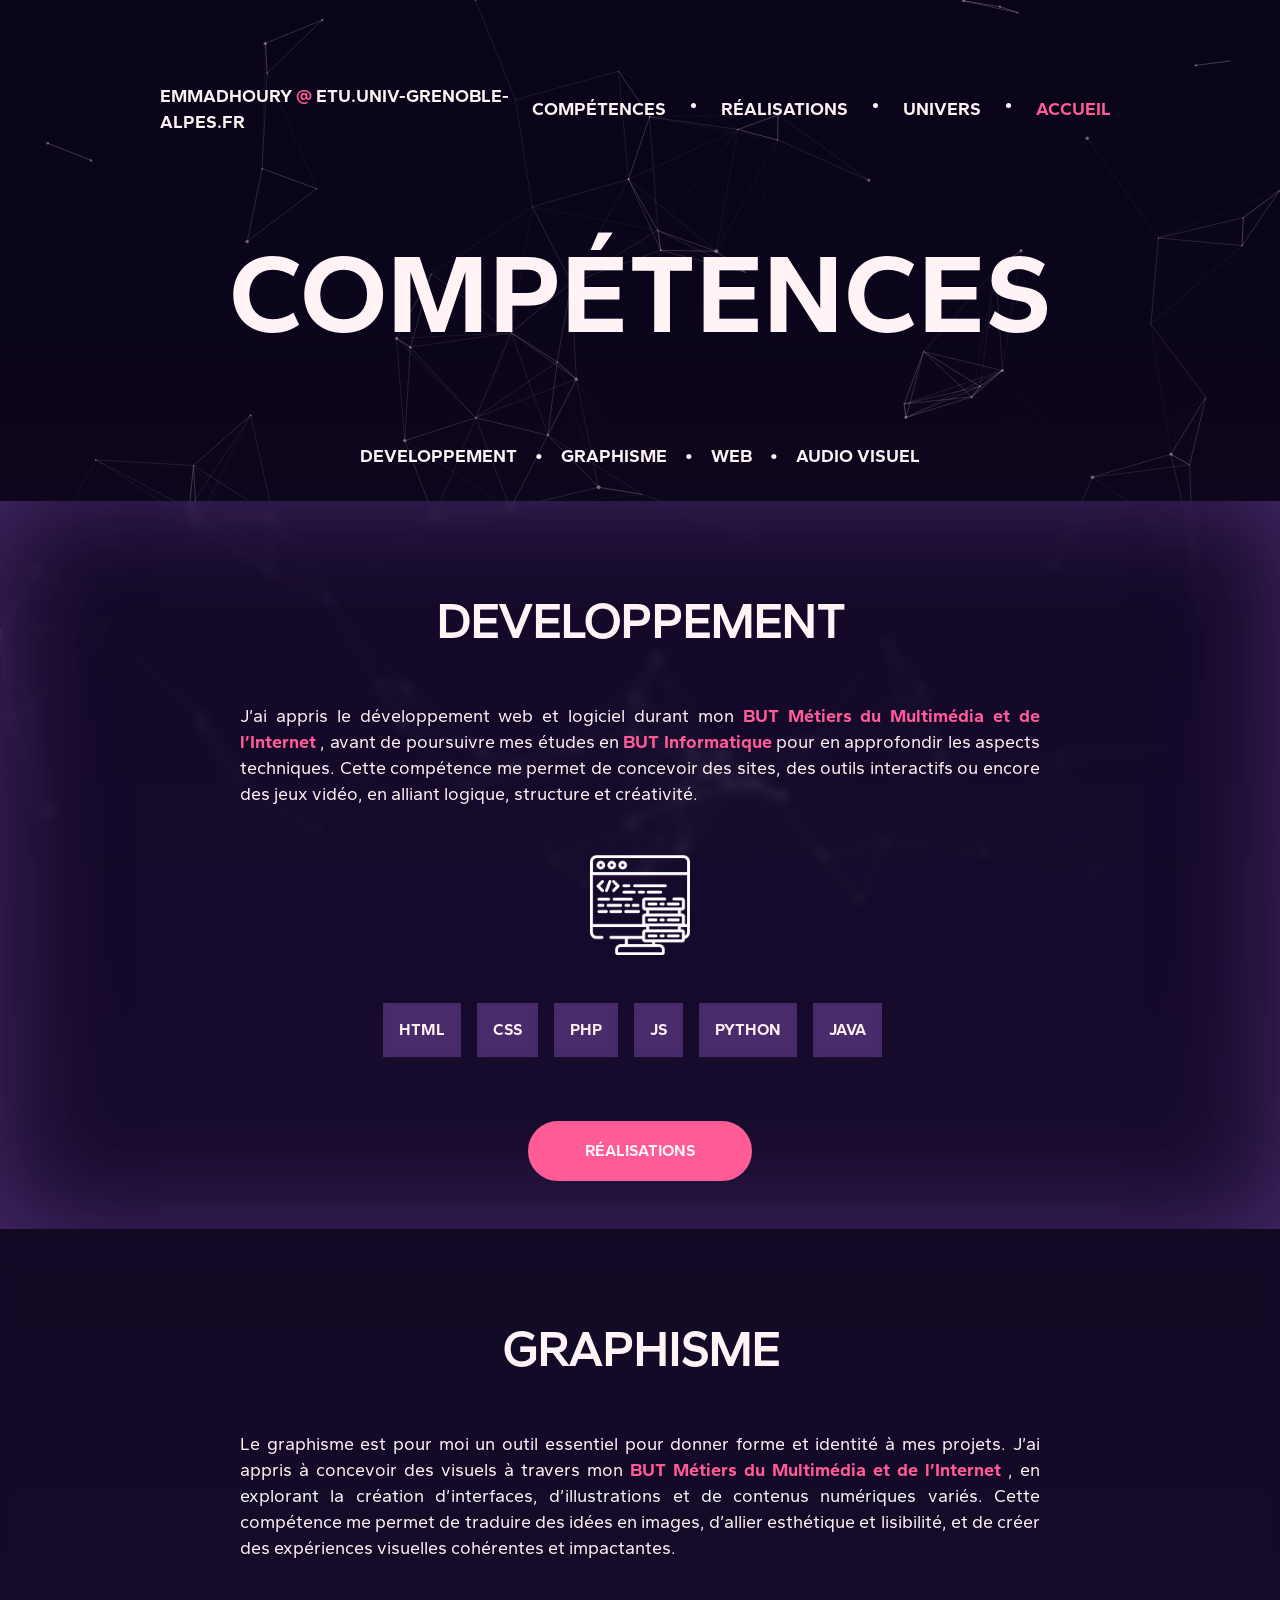
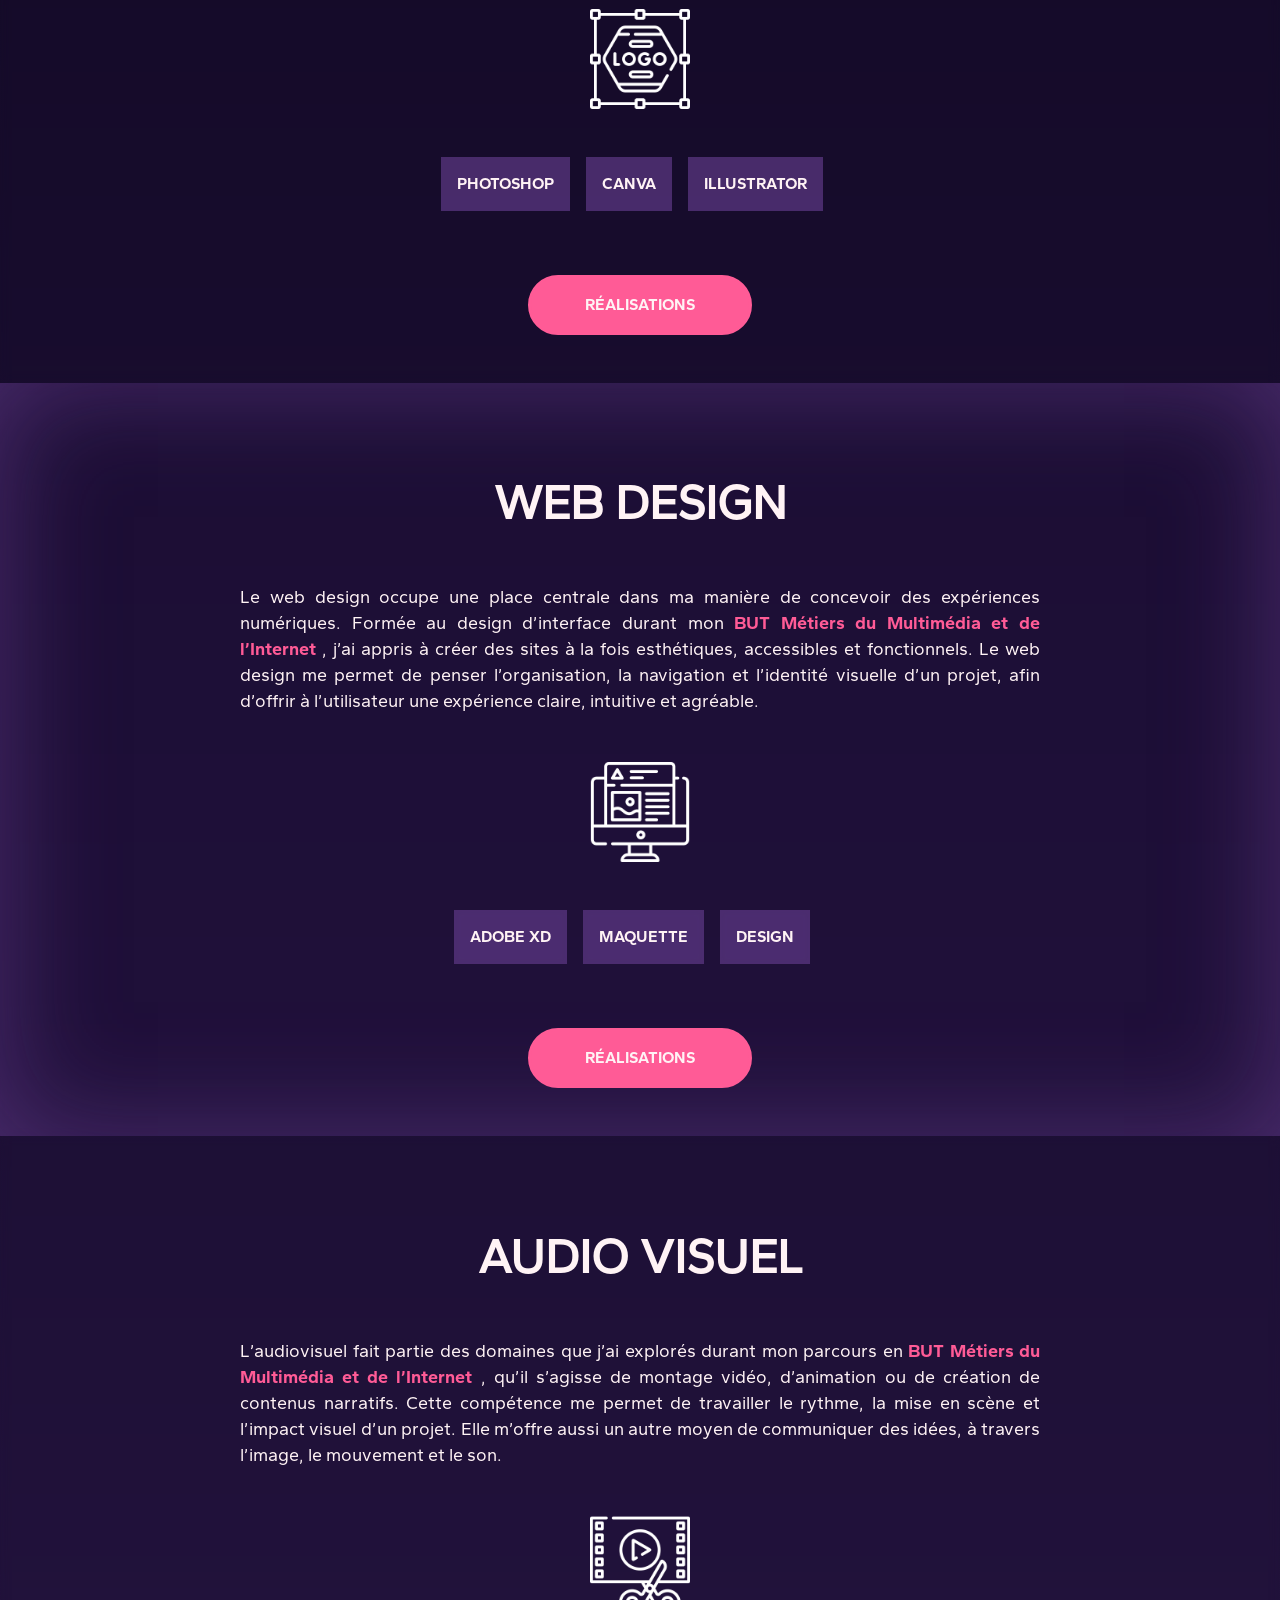
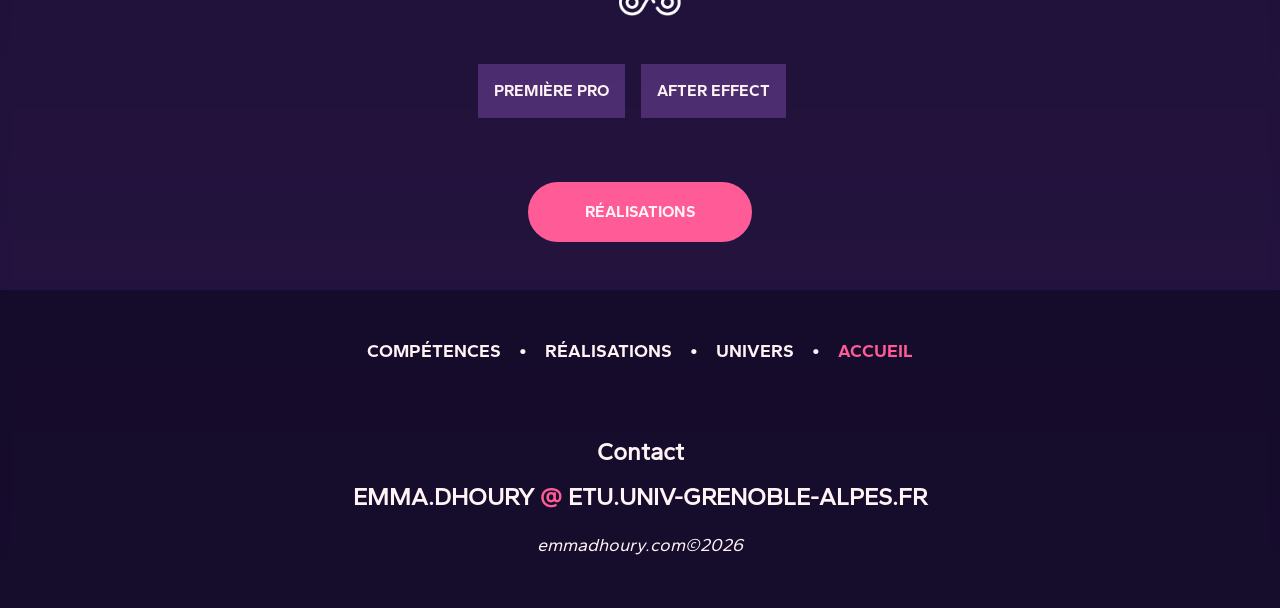
==== competences.html @ e365a3ee "Premier commit" ====
<!DOCTYPE html>
<html lang="fr">
    <head>
        <meta charset="utf-8">
        <meta http-equiv="X-UA-Compatible" content="IE=edge">
        <title>Emma Dhoury</title>
        <meta name="description" content="Portfolio de Emma Dhoury">
        <meta name="viewport" content="width=device-width, initial-scale=1">
        <link rel="stylesheet" type="text/css" href="style.css">
    </head>
    <body
        class="mrd-smooth"
        data-scroll-duration="300"
        data-scroll-deceleration="0.9"
        data-scroll-sensitivity="0.085"
        data-scroll-isScrolling="false"
        data-scroll-velocity="0"
    >
        <div id="particles-js"></div>
        <header>
            <nav>
                <p class="email">
                    emmadhoury
                    <span>@</span>
                    etu.univ-grenoble-alpes.fr
                </p>
                <ul class="liens-nav sidenav" id="mySidenav">
                    <li>
                        <p>
                            <a href="competences.html">Compétences</a>
                        </p>
                    </li>
                    <li>
                        <span class="dot"></span>
                    </li>
                    <li>
                        <p>
                            <a href="realisations.html">Réalisations</a>
                        </p>
                    </li>
                    <li>
                        <span class="dot"></span>
                    </li>
                    <li>
                        <p>
                            <a href="mon-univers.html">Univers</a>
                        </p>
                    </li>
                    <li>
                        <span class="dot"></span>
                    </li>
                    <li>
                        <p>
                            <a class="important" href="accueil.html">Accueil</a>
                        </p>
                    </li>
                    <li>
                        <a id="closeBtn" class="close">
                            <img src="img/croix.png" alt="croix">
                        </a>
                    </li>
                </ul>
                <a id="openBtn">
                    <span class="burger-icon">
                        <span></span>
                        <span></span>
                        <span></span>
                    </span>
                </a>
            </nav>
        </header>
        <main>
            <h1>Compétences</h1>
            <nav id="tri">
                <ul>
                    <li>
                        <p>
                            <a href="#Dev">Developpement</a>
                        </p>
                    </li>
                    <li>
                        <p>•</p>
                    </li>
                    <li>
                        <p>
                            <a href="#Graphisme">Graphisme</a>
                        </p>
                    </li>
                    <li>
                        <p>•</p>
                    </li>
                    <li>
                        <p>
                            <a href="#Web">Web</a>
                        </p>
                    </li>
                    <li>
                        <p>•</p>
                    </li>
                    <li>
                        <p>
                            <a href="#Audiovisuel">Audio Visuel</a>
                        </p>
                    </li>
                </ul>
            </nav>
            <section class="comp" id="Dev">
                <div class="comp_div">
                    <h2>Developpement</h2>
                    <p>
                        J’ai appris le développement web et logiciel durant mon
                        <span class="important">BUT Métiers du Multimédia et de l’Internet</span>
                        , avant de poursuivre mes études en
                        <span class="important">BUT Informatique</span>
                        pour en approfondir les aspects techniques. 
                        Cette compétence me permet de concevoir des sites, des outils interactifs ou encore des jeux vidéo, en alliant logique, structure et créativité.
                    </p>
                    <img src="img/dev.png" class="icons" alt="Icon Developpement">
                    <ul class="libox">
                        <li>HTML</li>
                        <li>CSS</li>
                        <li>PHP</li>
                        <li>JS</li>
                        <li>Python</li>
                        <li>Java</li>
                    </ul>
                    <a class="button" href="realisations.html#Dev">
                        Réalisations
                    </a>
                </div>
            </section>
            <section class="comp" id="Graphisme">
                <div class="comp_div">
                    <h2>Graphisme</h2>
                    <p>
                        Le graphisme est pour moi un outil essentiel pour donner forme et identité à mes projets. J’ai appris à concevoir des visuels à travers mon
                        <span class="important">BUT Métiers du Multimédia et de l’Internet</span>
                        , en explorant la création d’interfaces, d’illustrations et de contenus numériques variés. 
                        Cette compétence me permet de traduire des idées en images, d’allier esthétique et lisibilité, et de créer des expériences visuelles cohérentes et impactantes.
                    </p>
                    <img src="img/logo.png" class="icons" alt="Icon Graphisme">
                    <ul class="libox">
                        <li>Photoshop</li>
                        <li>Canva</li>
                        <li>Illustrator</li>
                    </ul>
                    <a class="button" href="realisations.html#Graphisme">
                        Réalisations
                    </a>
                </div>
            </section>
            <section class="comp" id="Web">
                <div class="comp_div">
                    <h2>Web Design</h2>
                    <p>
                        Le web design occupe une place centrale dans ma manière de concevoir des expériences numériques. Formée au design d’interface durant mon
                        <span class="important">BUT Métiers du Multimédia et de l’Internet</span>
                        , j’ai appris à créer des sites à la fois esthétiques, accessibles et fonctionnels. 
                        Le web design me permet de penser l’organisation, la navigation et l’identité visuelle d’un projet, afin d’offrir à l’utilisateur une expérience claire, intuitive et agréable.
                    </p>
                    <img src="img/web-design.png" class="icons" alt="Icon Web design">
                    <ul class="libox">
                        <li>Adobe XD</li>
                        <li>Maquette</li>
                        <li>Design</li>
                    </ul>
                    <a class="button" href="realisations.html#Web">
                        Réalisations
                    </a>
                </div>
            </section>
            <section class="comp" id="Audiovisuel">
                <div id="audio_img"></div>
                <div class="comp_div">
                    <h2>Audio Visuel</h2>
                    <p>
                        L’audiovisuel fait partie des domaines que j’ai explorés durant mon parcours en
                        <span class="important">BUT Métiers du Multimédia et de l’Internet</span>
                        , qu’il s’agisse de montage vidéo, d’animation ou de création de contenus narratifs. 
                        Cette compétence me permet de travailler le rythme, la mise en scène et l’impact visuel d’un projet. 
                        Elle m’offre aussi un autre moyen de communiquer des idées, à travers l’image, le mouvement et le son.
                    </p>
                    <img src="img/video-editing.png" class="icons" alt="Icon Audiovisuel">
                    <ul class="libox">
                        <li>Première Pro</li>
                        <li>After Effect</li>
                    </ul>
                    <a class="button" href="realisations.html#Audiovisuel">
                        Réalisations
                    </a>
                </div>
            </section>
        </main>
        <footer>
            <nav>
                <ul>
                    <li>
                        <p>
                            <a href="competences.html">Compétences</a>
                        </p>
                    </li>
                    <li>
                        <p>•</p>
                    </li>
                    <li>
                        <p>
                            <a href="realisations.html">Réalisations</a>
                        </p>
                    </li>
                    <li>
                        <p>•</p>
                    </li>
                    <li>
                        <p>
                            <a href="mon-univers.html">Univers</a>
                        </p>
                    </li>
                    <li>
                        <p>•</p>
                    </li>
                    <li>
                        <p>
                            <a class="important" href="accueil.html">Accueil</a>
                        </p>
                    </li>
                </ul>
            </nav>
            <h3>Contact</h3>
            <p class="email">
                emma.dhoury
                <span>@</span>
                etu.univ-grenoble-alpes.fr
            </p>
            <p id="copyright">emmadhoury.com©2026</p>
        </footer>
        <!-- scripts -->
        <script src="js/particles.js"></script>
        <script src="js/app.js"></script>
        <script src="js/mrd-smoothscroller.js"></script>
        <script src="./js/Burger.js"></script>
    </body>
</html>
---- style.css ----
/**SIZE PC**/
/* BODY */
/*Fonts*/
@font-face {
  font-family: "Font";
  src: url('font/Gantari-Regular.otf');
}

@font-face {
  font-family: "BoldFont";
  src: url('font/Gantari-Bold.otf')
}

@font-face {
  font-family: "BlackFont";
  src: url('font/Gantari-Black.otf');

}

@font-face {
  font-family: "ItalicFont";
  src: url('font/Gantari-Italic.otf');
}

@font-face {
  font-family: "BoldItalicFont";
  src: url('font/Gantari-BoldItalic.otf');
}

/*Animations*/
@keyframes float {
  0% {
    transform: translatey(0px);
  }

  50% {
    transform: translatey(-10px);
  }

  100% {
    transform: translatey(0px);
  }
}

/* Colors */

:root {
  /* Couleur du texte */
  --color-text: #fff3f5;
  /* Couleur du fond */
  --color-bg: linear-gradient(#090418, #251441);
  /* Couleur du fond */
  --color-bg-dark: rgb(9, 4, 24, 0.5);
  /* Couleur du fond */
  --color-bg-light: rgba(45, 22, 82, 0.2);
  /* Couleur clair */
  --color-light: #bea1ee;
  /* Couleur foncer */
  --color-dark: #251441;
  /* Couleur primaire, pour CTA (Calls to action) */
  --color-primary: #ff5b96;
  /* Couleur secondaire, shadow, line */
  --color-accent: rgba(95, 57, 134, 0.7);
  /* Couleur additionnelle pour l'animation des button */
  --color-button-transparency: rgb(255, 91, 150, 0);
}


/*Generals*/

html {
  scroll-behavior: smooth;
  margin: 0;
  padding: 0;
}

body {
  width: 100%;
  height: auto;
  position: relative;
  color: var(--color-text);
  background: var(--color-bg);
  font-family: "Font";
  z-index: -5;
  margin: 0;
  padding: 0;
}

#particles-js {
  width: 100%;
  height: 100%;
  position: fixed;
  top: 0;
  z-index: -500;
  opacity: 75%;


}

h1 {
  font-size: 7em;
  font-family: "Boldfont";
  text-align: center;
  text-transform: uppercase;
  margin: 0.5em;

}


h2 {
  text-align: center;
  font-size: 3em;
  text-transform: uppercase;
}

.h2_real {
  margin-top: 3em;
}

h3 {
  font-size: 1.5em;
}

a {
  text-decoration: none;
  cursor: pointer;
}

.important {
  color: var(--color-primary);
  font-family: "BoldFont";
}

.center {
  display: flex;
  justify-content: center;
}

p {
  font-size: 18px;
  margin : 0;

}

.paragraphe {
  text-align: justify;
}

.para-margin {
      max-width: 600px;
  margin: auto;
  margin-bottom: 3em;
}

.real_flex{
  display: flex;
  margin: auto 10em;
  gap : 1em;
  
}

.real h3{
  font-size: 3em;
  margin-top: 5rem ;
  margin-bottom: 2rem;
  text-align: center;
}

.real h3:hover {
  color : var(--color-primary)
}


.real-div-content {
 width: 50%;
}

.real-div-content h4 {
  text-align: center;
  font-weight: bold;
}


.real-div-content p {
  padding : 1rem;
}
/* HEADER */

/* NAV */
nav {
  display: flex;
  justify-content: space-between;
  margin: 5em 10em;
  text-transform: uppercase;
  font-family: "Boldfont";
}

.email {
  align-content: center;
}

.email span {
  color: var(--color-primary);
}

nav ul {
  display: flex;
  padding: 0;
}

ul li {
  list-style: none;
}

li a {
  color: var(--color-text);
  text-decoration: none;
  position: relative;
}

li p {
  margin: 0;
  color: var(--color-text);
  margin: 0 0.5em;
}

#openBtn {
  display: none;
}

.burger-icon {
  display: none;
}

.close {
  display: none;
}


/* a Effect */

nav a:not(.close)::after {
  content: '';
  position: absolute;
  bottom: -10px;
  left: 25%;
  width: 50%;
  height: 0.05em;
  background-color: var(--color-text);
  opacity: 0;
  transition: opacity 300ms, transform 300ms ease-out;
}

nav a.important::after {
  background-color: var(--color-primary);
}

nav a:hover::after,
nav a:focus::after {
  opacity: 1;
  transform: translate3d(0, 0.2em, 0);
}

nav li a::after {
  opacity: 1;
  transform: scale(0);
  transform-origin: center;
}

nav li a:hover::after,
nav li a:focus::after {
  transform: scale(1);
}



/* BANNER */


#banner p {
  font-size: 1.5em;
}

#banner {
  position: relative;
  display: flex;
  padding: 5em 10em;
}

#banner h4 {
  font-family: "Boldfont";
  font-size: 35em;
  line-height: 0.8em;
  color: var(--color-bg-light);
  left: 50%;
  top: 50%;
  transform: translate(-50%, -50%);
  position: absolute;
  margin: 0;
  text-transform: uppercase;
  line-height: 0.7em;
  z-index: -100;
  backdrop-filter: blur(5px);
  flex: 1;

}

#banner h1 {
  text-align: left;
  margin: 0;
  line-height: 1em;
  font-size: 5em;

}

hr {
  background-color: var(--color-text);
  border-radius: 10px;
  width: 90%;
  margin: 1.5em auto 2em 0;
  height: 1px;
}

#banner>div {
  text-align: left;
  box-sizing: border-box;
  max-width: 50%;
  margin: 5em 0;
}

#banner div:last-child {
  margin: 5em auto;

}

#banner img {
  left: 5%;
  top: 5%;
  position: absolute;
  margin: auto;
  max-height: 90%;
  width: auto;

}

#tri {
  display: flex;
  justify-content: center;
  margin: 1em 10em;
}

/* MAIN */

ul {
  font-weight: bold;
}


/*button*/
.button {
  position: relative;
  box-sizing: border-box;
  border: solid var(--color-primary) 0.2em;
  min-width: 14em;
  border-radius: 50em;
  color: var(--color-text);
  text-transform: uppercase;
  font-weight: bold;
  display: block;
  margin: 3em auto auto auto;
  padding: 1em 2em 1em 2em;
  font-family: "BoldFont";
  background-color: var(--color-primary);
  background: linear-gradient(to left, var(--color-primary)50%, var(--color-text) 50%) right;
  background-size: 230%;
  transition: all .3s ease-out;
  width: fit-content;
  text-align: center;
}

.borderButton {
  border: solid var(--color-primary) 0.2em;
  background: linear-gradient(to left, var(--color-button-transparency) 50%, var(--color-text) 50%) right;
  background-size: 220%;
  border-radius: 50em;
  transition: all 0.3s ease-out;
}

.button:hover {
  transition: all .3s ease-out;
  background-color: transparent;
  color: var(--color-dark);
  background-size: 200%;
  border: solid var(--color-text) 0.2em;
  background-position: left;
}

/*SECTION*/
/*Accueil*/

.icons {
  filter: invert(1);
  max-width: 100px;
  height: auto;
  display: block;
  margin: 3em auto;
}


section {
  position: relative;

}

#Compétences {
  position: relative;
  width: 100%;
}

/*Card*/
.card {
  position: relative;
  display: flex;
  text-align: center;
  height: fit-content;
  margin: auto 10em;
  width: auto;
  position: relative;
  flex-wrap: wrap;
  justify-content: center;

}

.card>a, .card div {
  box-sizing: border-box;
  min-width: 300px;
  border-right: solid var(--color-accent) 0.1em;
  box-shadow: inset 0 0 7em var(--color-accent);
  background: var(--color-bg-light);
  padding: 3em;
  backdrop-filter: blur(5px);
  transition: all 2s ease-out;
}

.card p {
  letter-spacing: 0.2rem;
  margin : auto;
  font-size: 1rem;
 
}

.card>div:first-child {
  border-left : solid var(--color-accent) 0.1em;
}

ul .dot {
  margin: 10% 1em;
}

p:has(.dot) {
  text-align: center;
}

.dot {
  margin: 2em 1em;
  height: 5px;
  width: 5px;
  background-color: var(--color-text);
  border-radius: 50%;
  display: inline-block;
}

#Compétences {
  text-align: center;
}

.card>a:hover>.icons , .card>div:hover>.icons {
  animation: float 2s ease-in-out infinite;
}

.card>a:hover .button , .card>div:hover .button {
  background: linear-gradient(to left, var(--color-primary)50%, var(--color-text) 50%) right;
  background-size: 220%;
  transition: all 0.3s ease-out;
}

.card>a:hover .button:hover , .card>div:hover .button:hover {
  transition: all .3s ease-out;
  background-color: var(--color-primary);
  color: var(--color-dark);
  background-position: left;
}

.card>a:hover, .card>div:hover  {
  background-color: var(--color-accent);
  transition: all 0.5s linear
}

.card ul {
  padding: 0;
  font-family: "BoldFont";
  min-height: 170px;
}


.card h3 {
  margin: 1em 0;
}

.card li {
  margin: 10px;
  text-transform: uppercase;

}

.card img {
  width: 100%;
  height: auto;
}

/*présentation*/
#Présentation {
  display: flex;
  margin: 5em 10em;
  height: fit-content;
  width: auto;
}

#Présentation img {
  margin: auto;
  max-width: 300px;
  width: auto;
  max-height: 300px;
  height: auto;
  border-radius: 50%;
  background-color: var(--color-text);
}

#Présentation>div {
  position: relative;
  margin: 0 5em;
  height: fit-content;
  max-width: 75%;
  vertical-align: middle;
}

#Présentation span {
  color: var(--color-primary);
  font-family: "Boldfont";
}

#Présentation .button {
  margin-top: 5em;
}

/*COMPETENCES*/

.comp {
  box-sizing: border-box;
  padding: 3em 10em;
  backdrop-filter: blur(5px);
}

.comp:nth-child(odd) {
  background: var(--color-bg-light);
  box-shadow: inset 0 0 7em var(--color-accent);
}

.comp h2 {
  margin-bottom: 1em;
}

.comp .comp_div {
  text-align: justify;
  margin: auto;
  max-width: 800px;
}

.comp ul {
  text-transform: uppercase;
  font-family: "BoldFont";
  margin: 3em 0;
  padding-left: 0;
}

.libox {
  display: flex;
  justify-content: center;
}

.libox li {
  font-family: "BoldFont";
  text-transform: uppercase;
  color : var(--color-text);
  background-color: var(--color-accent);
  backdrop-filter: blur(5px);
  padding: 1em;
  margin: 0;
  margin-right: 1em;
  margin-bottom: 1em;
  height: fit-content;
}

.real .button {
  margin-left: 0;
}

.real {
  width: 100%;
  position: relative;
}



.real_div h3 {
  font-size: 3em;
  margin: auto;
}

.real_div {
  padding: 5em 20em;
  padding-top : 0;
}

.real .real_div {
  box-sizing: border-box;
  background: var(--color-bg-light);
  backdrop-filter: blur(5px);
  box-shadow: inset 0 0 7em var(--color-accent);
  position: relative;
  padding-top: 5em;
}

.real .real_div div{
max-width: 800px;
margin : auto;
}



.museum {
  display: flex;
  margin: auto 10em;
  flex-wrap: wrap;
  justify-content: center;
  gap: 1em;

}

.museum_img {
  transition: all .3s ease-out;
  backdrop-filter: blur(5px);
  font-size : 0;
}

.museum_img .libox {
  font-size : 2em;
}

.museum_img img {
  max-height: 400px;
  width: 100%;
  transition: all .3s ease-out;
  opacity: 70%;

}

.museum_img:hover {
  transform: scale(1.2);
  z-index: 100;
  transition: all .3s ease-out;
  position: relative;
  opacity: 100%;
}

.museum_img:hover .libox {
  opacity: 30%;
  transition: all .3s ease-out;
}

.museum_img:hover img {
  opacity: 100%;
  transition: all .3s ease-out;
  box-shadow: 10px 10px 10px var(--color-bg-dark);
}


div .museum_img {
  position: relative;
  padding: 0;
}

.realcard {
  display: flex;
  gap: 1em;
  flex-wrap: wrap;
  justify-content: center;
}

.realcard > a {
  padding: 0;
  border: none;
  box-shadow: none;
  height: min-content;
  max-width: 300px;
  position: relative;
  font-size: 0;

}

.realcard p {
  color: var(--color-text);
  font-size: 2rem;
  font-family: "Boldfont";
  padding: 1em;
  text-align: center;
}

.realcard p:hover {
  color: var(--color-light);
}

video {
  width: 100%;
  height: auto;
}

.real_img {
  position: relative;

}

.real_img img {
  width: 100vw;
}


.real_img .libox,
.museum_img .libox,
.realcard .libox {
  justify-content: left;
  position: absolute;
  flex-wrap: wrap;
  z-index: 50;
  margin: 1em;
  padding: 0;
  transition: all .3s ease-out;
  font-size: 16px;
}

/* FOOTER*/

footer {
  background-color: var(--color-bg-dark);
  backdrop-filter: blur(5px);
  padding: 2em 0;
  text-align: center;
}

footer nav {
  margin: 1em 10em;
}

footer nav ul {
  margin: auto;
  padding: 0;
}

footer h3 {
  margin-top: 3em;
  margin-bottom: 0.5em;
}

footer .email {
  font-size: 1.5em;
  text-transform: uppercase;
  font-weight: bold;
  padding-top: 0;
  margin-top: 0;

}

#copyright {
  margin: 1em;
  font-style: italic;
}

/**SIZE TABLETTE**/

@media only screen and (max-width: 992px) {
  nav {
    margin: 3em 5em;
  }

  .museum {
    margin: auto 5em;
  }

  #banner {
    flex-wrap: wrap;
  }

  #banner>div {
    max-width: 100%;
    margin: 2em 0;
  }

  #banner div:last-child {
    margin: 2em auto;
  }


  #banner>img {
    display: none;
  }

  #banner h1 {
    font-size: 5em;

  }

  #banner {
    padding: 3em 5em;
  }

  .banner_real {
    flex-wrap: wrap;
  }

  ul .dot {
    display: none;
  }




  /*** ---- Burger ---- ***/
  /* Sidenav menu */
  .sidenav {
    height: 100%;
    width: 150px;
    position: fixed;
    z-index: 100;
    top: 0;
    right: -300px;
    background-color: var(--color-bg-dark);
    opacity: 95%;
    padding-top: 60px;
    transition: right 0.5s ease;
    backdrop-filter: blur(5px);
  }

  /* Sidenav menu links */
  .sidenav a {
    text-decoration: none;
    transition: 0.3s;

  }

  #closeBtn:hover {
    color: var(--color-primary);
    cursor: pointer;
  }

  .sidenav {
    list-style-type: none;
    padding: 2em;
    padding-top: 5em;
    margin: 0;
    flex-direction: column;
  }

  /* Active class */
  .sidenav.active {
    right: 0;
  }

  .sidenav li {
    padding-top: 1em;
  }

  /* Close btn */
  .sidenav .close {
    position: absolute;
    top: 10px;
    right: 25px;
    font-size: 36px;
    display: block;
  }


  /* Icône burger */
  .burger-icon span {
    display: block;
    width: 25px;
    height: 2px;
    background-color: var(--color-text);
    margin: 7px;
    border-radius: 2.5px;
  }

  #closeBtn {
    filter: invert(1);
  }

  #closeBtn:hover {
    filter: brightness(0) saturate(100%) invert(52%) sepia(27%) saturate(4319%) hue-rotate(308deg) brightness(105%) contrast(101%);
  }

  .burger-icon:hover>span {
    background-color: var(--color-primary);
  }

  .burger-icon {
    display: inline-block;
  }

  #openBtn {
    display: inline-block;
  }

  #Présentation {
    flex-wrap: wrap;
    margin: 3em 5em;
  }

  h1 {
    font-size: 5em;
  }


  h2 {
    font-size: 2em;
  }


  h3 {
    font-size: 1em;
  }


  .banner_comp .banner_comp_div {
    padding: 3em 5em;
  }

  .comp {
    padding: 3em 5em;
  }

  .card {
    margin: auto 5em;
  }

  #Présentation .button {
    margin-top: 3em;
  }

  #Présentation img {
    margin-bottom: 3em
  }

  .museum_img img {
    max-height: 600px;
    height: auto;
    min-width: 100%;
  }

  .real_div {
    padding: 3em 5em;
    padding-top: 0;
  }

  .card div {
    width : 50%;
  }

  .real {
    flex-wrap: wrap;
  }

  footer nav {
    margin: 3em 5em;
  }

}

@media only screen and (max-width: 768px) {
  nav {
    margin: 2em 3em;
  }

  h1 {
    font-size: 3em;
  }

  .museum {
    margin: auto 3em;
  }

  #banner {
    padding: 2em 3em;
  }

  .banner_comp .banner_comp_div {
    padding: 2em 3em;
  }

  .banner_real .banner_real_div {
    padding: 2em 3em;
  }

  .card {
    margin: auto 3em;
  }

  .real_div {
    padding: 2em 3em;
    padding-top: 0;
  }

  .comp {
    padding: 2em 3em;
  }


    .card div {
    width : 100%;
  }

  #Présentation {
    margin: 3em;
  }

  #Présentation img {
    margin-bottom: 2em
  }

  #Présentation .button {
    margin-top: 2em;
  }


  footer nav {
    margin: 2em 3em;
  }


}

/**SIZE PHONE**/

@media only screen and (max-width: 600px) {
  nav {
    margin: 1em;

  }

  h1 {
    font-size: 2em;
  }

  #banner {
    padding: 1em;
  }

  .comp {
    padding: 1em;
  }

  .banner_comp .banner_comp_div {
    padding: 1em;
  }

  .banner_real .banner_real_div {
    padding: 1em;
  }

  .real_div {
    padding: 1em;
    padding-top: 0;
  }

  .card {
    margin: auto 1em;
  }

  .museum {
    margin: auto 1em;
  }


  #Présentation {
    margin: 2em;

  }

  footer nav {
    margin: 1em;
  }


}
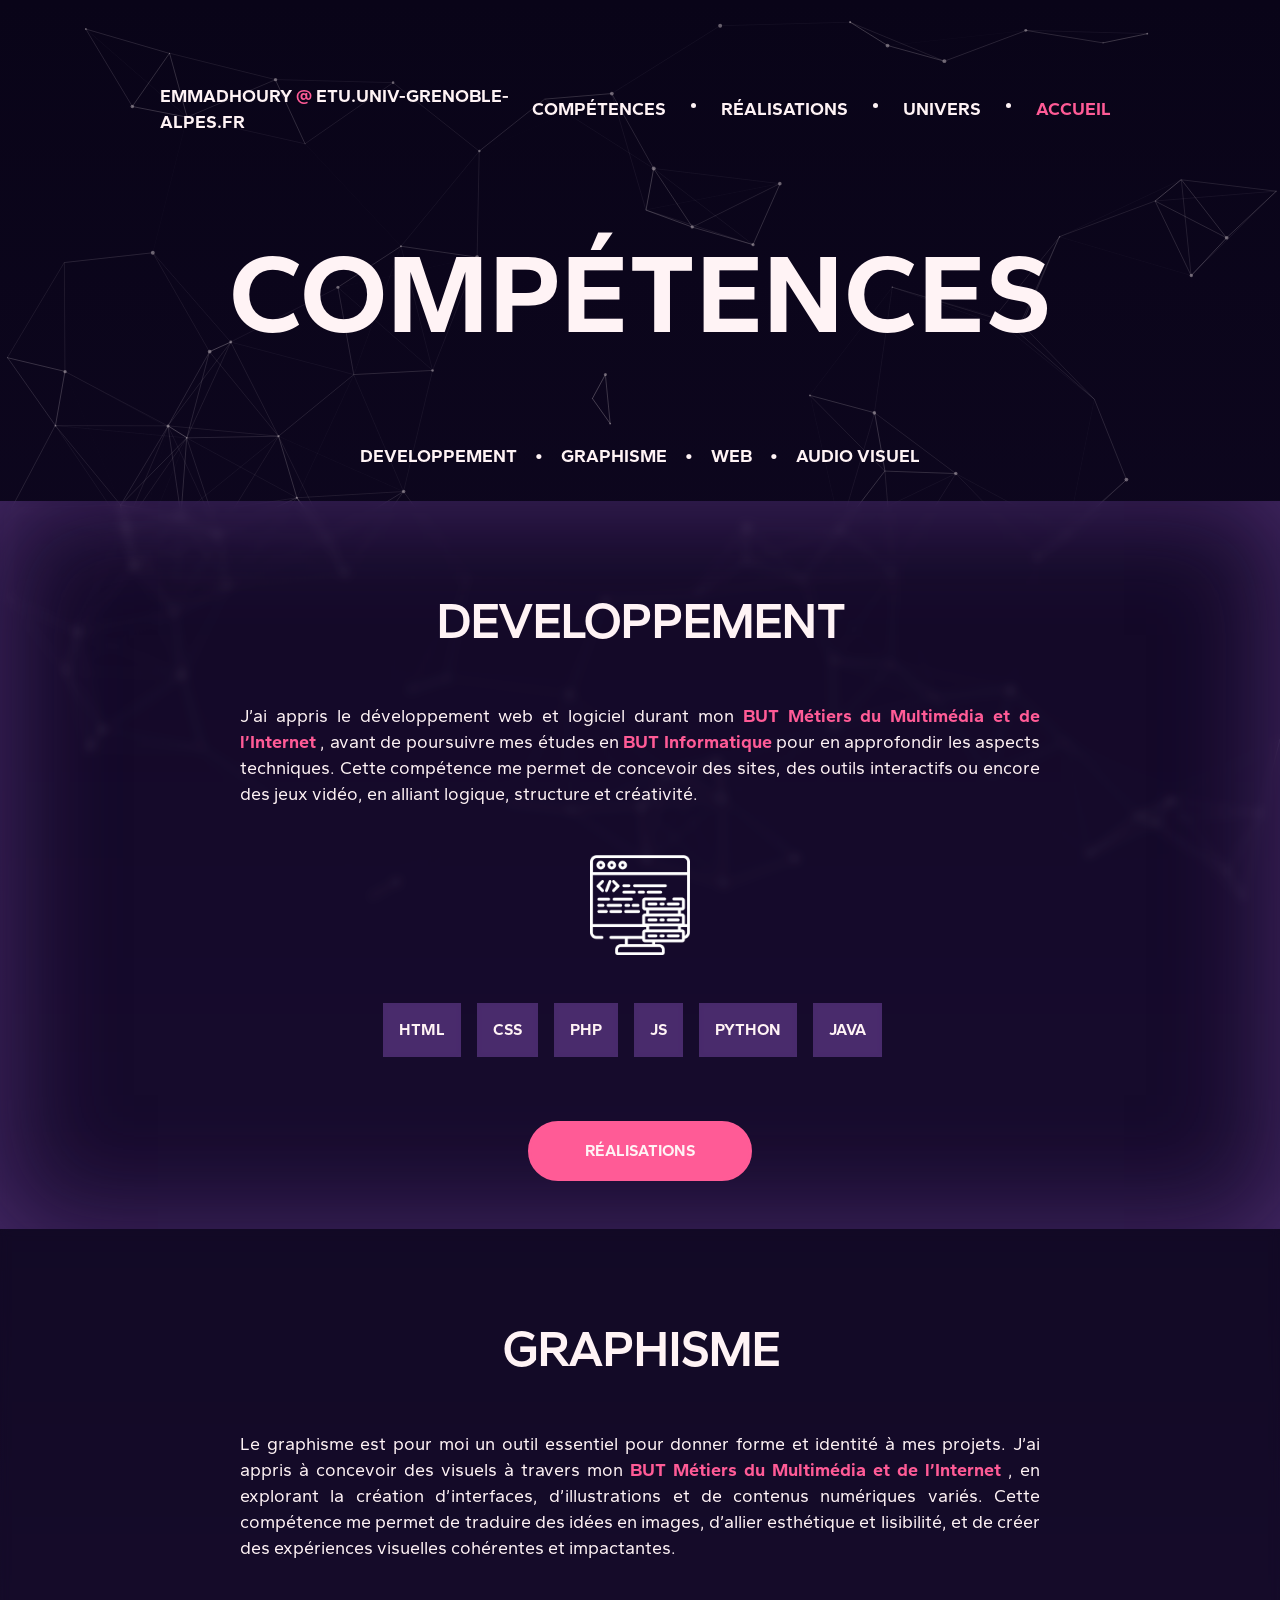
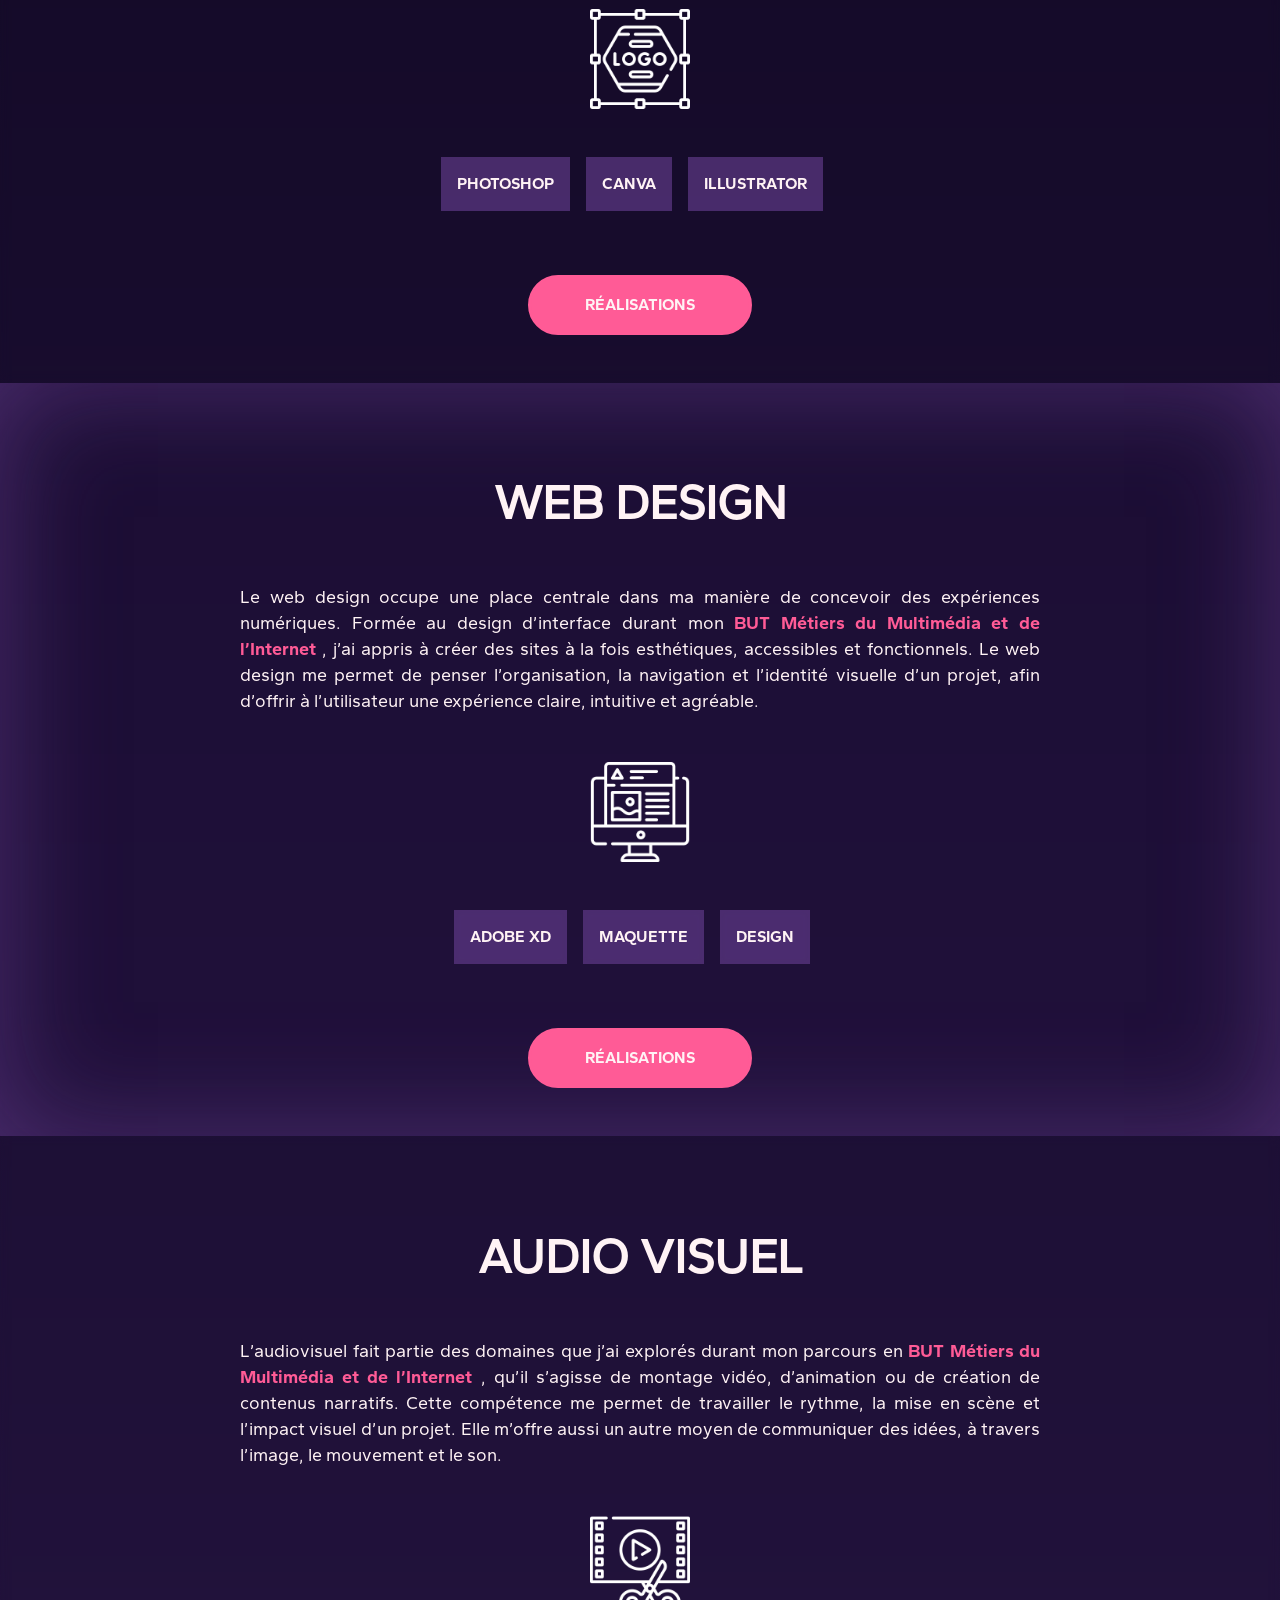
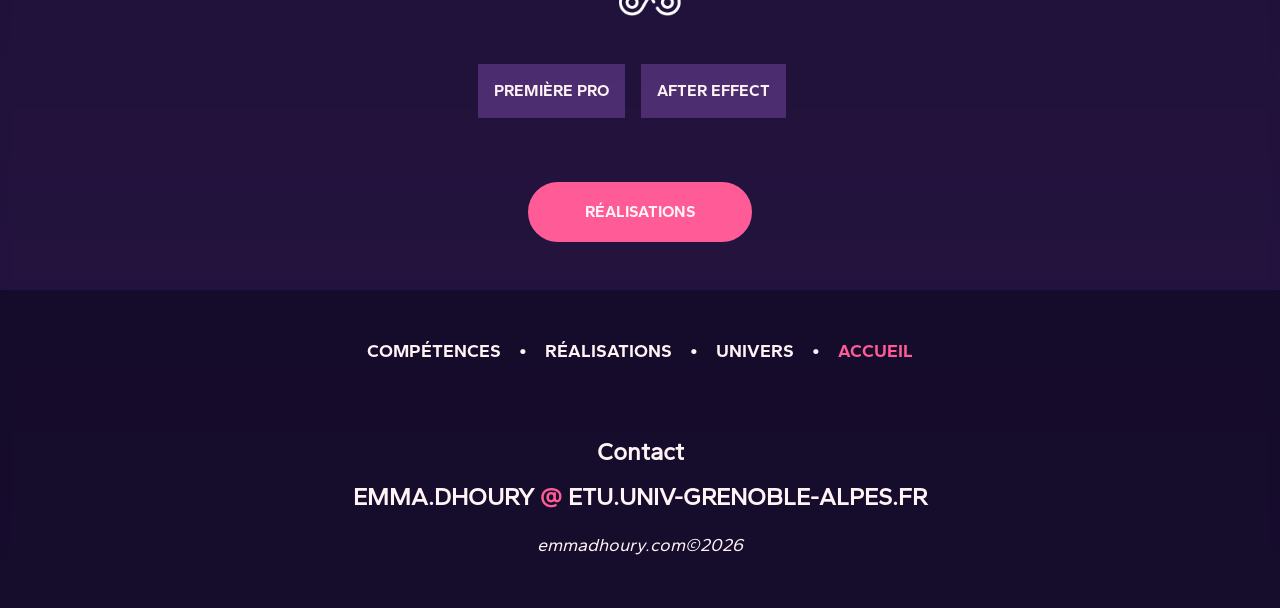
==== commit 1bfc2017: "Correctifs liens" ====
--- a/competences.html
+++ b/competences.html
@@ -51,7 +51,7 @@
                     </li>
                     <li>
                         <p>
-                            <a class="important" href="accueil.html">Accueil</a>
+                            <a class="important" href="index.html">Accueil</a>
                         </p>
                     </li>
                     <li>
@@ -220,7 +220,7 @@
                     </li>
                     <li>
                         <p>
-                            <a class="important" href="accueil.html">Accueil</a>
+                            <a class="important" href="index.html">Accueil</a>
                         </p>
                     </li>
                 </ul>
--- a/style.css
+++ b/style.css
@@ -720,9 +720,10 @@
   color: var(--color-light);
 }
 
-video {
+iframe {
   width: 100%;
   height: auto;
+ aspect-ratio: 16 / 9;
 }
 
 .real_img {
